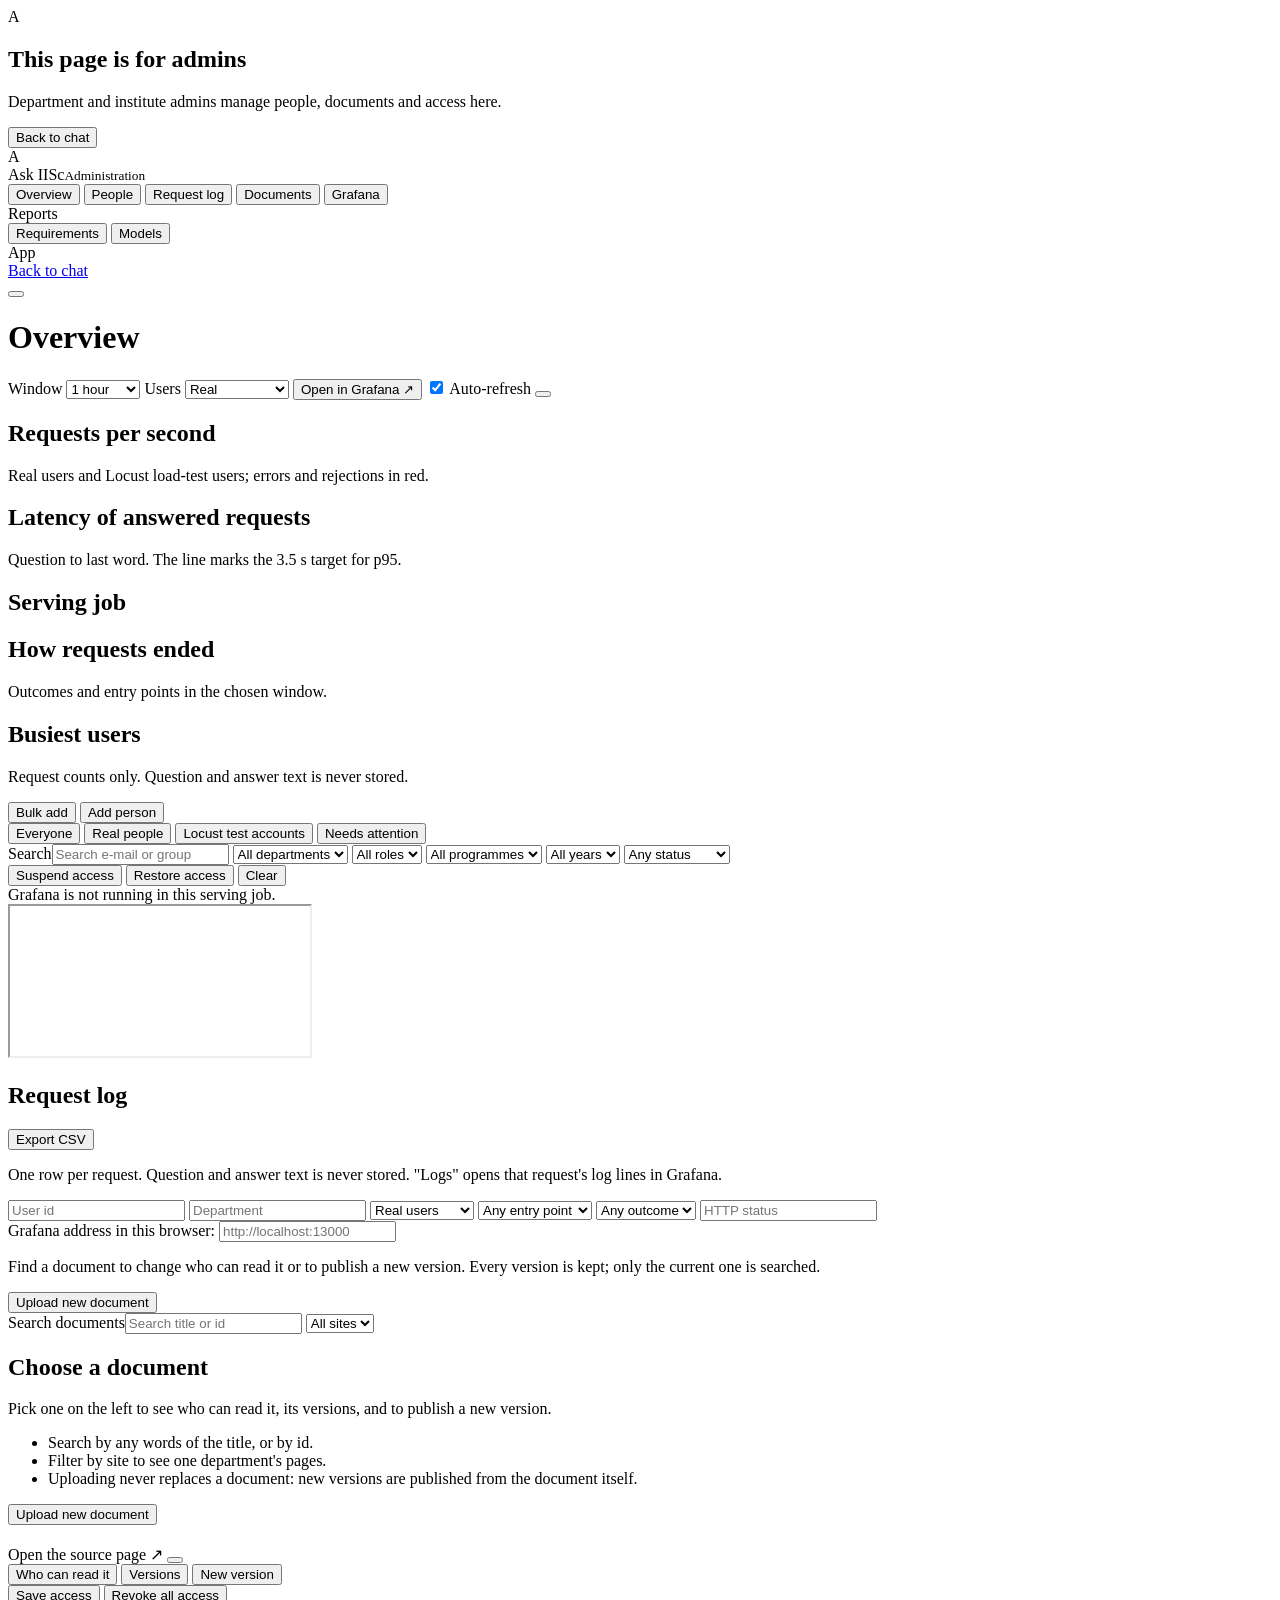
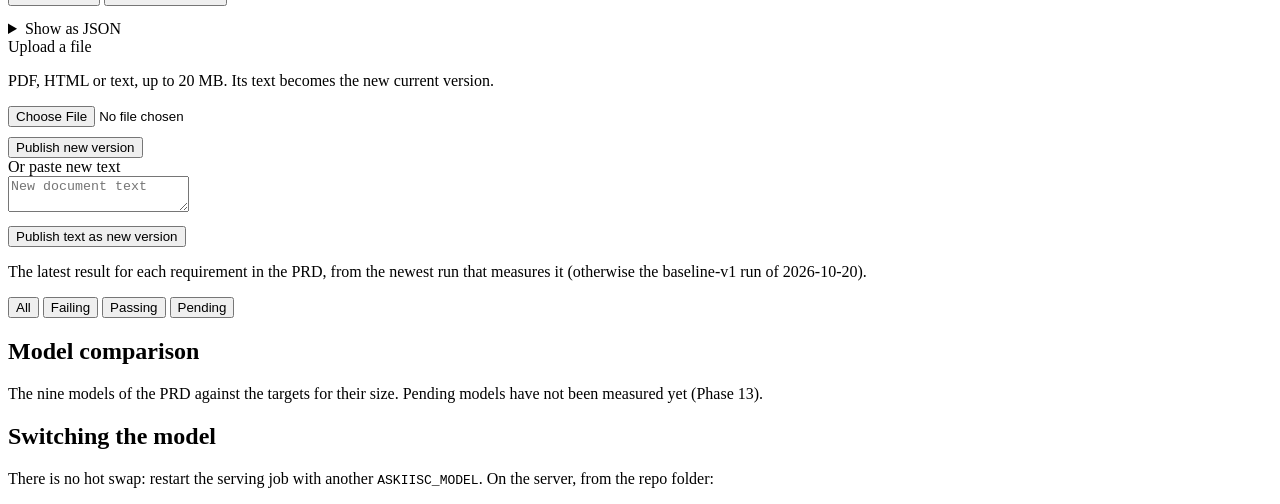
==== src/askiisc/web/static/admin.html @ ecf382e5 "feat(web): admin dashboard: people, documents, Grafana, requirements People tabs with programmes and" ====
<!doctype html>
<html lang="en">
<head>
<meta charset="utf-8">
<meta name="viewport" content="width=device-width, initial-scale=1">
<title>Ask IISc Admin</title>
<link rel="stylesheet" href="/static/style.css">
</head>
<body>
<div id="denied" class="denied hidden">
  <span class="mark">A</span>
  <h2>This page is for admins</h2>
  <p class="muted">Department and institute admins manage people, documents and access here.</p>
  <a href="/"><button class="primary" type="button">Back to chat</button></a>
</div>

<div id="shell" class="admin hidden">
  <nav class="admin-nav" id="nav">
    <div class="brand"><span class="mark">A</span><div>Ask IISc<small>Administration</small></div></div>
    <button data-tab="overview" class="active" data-icon="chart">Overview</button>
    <button data-tab="people" data-icon="users">People</button>
    <button data-tab="requests" data-icon="list">Request log</button>
    <button data-tab="documents" data-icon="doc">Documents</button>
    <button data-tab="grafana" data-icon="bolt">Grafana</button>
    <div class="group">Reports</div>
    <button data-tab="requirements" data-icon="check">Requirements</button>
    <button data-tab="models" data-icon="cpu">Models</button>
    <div class="group">App</div>
    <a href="/" data-icon="chat">Back to chat</a>
    <div class="who" id="who"></div>
  </nav>

  <div class="admin-main">
    <header class="admin-head">
      <button class="icon nav-toggle" id="nav-toggle" type="button" data-icon="menu"></button>
      <h1 id="title">Overview</h1>
      <span class="spacer"></span>
      <span class="toggle" id="window-box"><label for="window">Window</label>
        <select id="window">
          <option value="900">15 min</option>
          <option value="3600" selected>1 hour</option>
          <option value="21600">6 hours</option>
          <option value="86400">24 hours</option>
          <option value="604800">7 days</option>
        </select></span>
      <span class="toggle" id="origin-box"><label for="origin">Users</label>
        <select id="origin">
          <option value="real" selected>Real</option>
          <option value="locust">Locust</option>
          <option value="">Real + Locust</option>
        </select></span>
      <a id="g-open" class="hidden" target="_blank" rel="noopener"><button type="button">Open in Grafana ↗</button></a>
      <label class="toggle"><input type="checkbox" id="auto" checked> Auto-refresh</label>
      <button class="icon" id="theme" type="button" title="Light / dark" data-icon="moon"></button>
    </header>

    <main class="admin-body">
      <!-- overview -->
      <section data-panel="overview">
        <div class="headline">
          <div class="hero" id="hero"></div>
          <div class="stats" id="stats"></div>
        </div>
        <div class="grid2">
          <div class="panel"><div class="panel-head"><div><h2>Requests per second</h2><p class="desc" id="rate-desc">Real users and Locust load-test users; errors and rejections in red.</p></div></div>
            <div class="chart" id="chart-rate"></div><div class="legend" id="legend-rate"></div></div>
          <div class="panel"><div class="panel-head"><div><h2>Latency of answered requests</h2><p class="desc">Question to last word. The line marks the 3.5 s target for p95.</p></div></div>
            <div class="chart" id="chart-latency"></div><div class="legend" id="legend-latency"></div></div>
        </div>
        <div class="panel"><div class="panel-head"><h2>Serving job</h2><span id="serve-state" style="margin-left:auto"></span></div><div id="system"></div></div>
        <div class="grid-1-2">
          <div class="panel"><h2>How requests ended</h2><p class="desc">Outcomes and entry points in the chosen window.</p><div id="outcomes"></div></div>
          <div class="panel"><h2>Busiest users</h2><p class="desc">Request counts only. Question and answer text is never stored.</p><div class="table-wrap" id="top-users"></div></div>
        </div>
      </section>

      <!-- people -->
      <section data-panel="people" class="hidden">
        <div class="page-head">
          <p class="desc" id="people-desc"></p>
          <span class="spacer"></span>
          <button id="bulk-open" type="button" data-icon="upload">Bulk add</button>
          <button id="add-open" class="primary" type="button" data-icon="plus">Add person</button>
        </div>
        <div class="tabs" id="people-tabs" role="tablist" aria-label="Who to show">
          <button type="button" role="tab" data-view="all">Everyone <span class="count"></span></button>
          <button type="button" role="tab" data-view="real" aria-selected="true">Real people <span class="count"></span></button>
          <button type="button" role="tab" data-view="locust">Locust test accounts <span class="count"></span></button>
          <button type="button" role="tab" data-view="attention">Needs attention <span class="count attention"></span></button>
        </div>
        <div class="toolbar people-filters">
          <label class="search" data-icon="search"><span class="sr-only">Search</span><input id="p-q" type="search" placeholder="Search e-mail or group"></label>
          <select id="p-dept" aria-label="Department"><option value="">All departments</option></select>
          <select id="p-role" aria-label="Role"><option value="">All roles</option></select>
          <select id="p-prog" aria-label="Programme"><option value="">All programmes</option></select>
          <select id="p-year" aria-label="Joining year"><option value="">All years</option></select>
          <select id="p-acct" aria-label="Status"><option value="">Any status</option><option value="active">Active</option><option value="not registered">Not registered</option><option value="suspended">Suspended</option><option value="not allowed">Not allowed</option><option value="disabled">Disabled</option></select>
        </div>
        <div class="bulk-bar hidden" id="people-bulk" role="region" aria-label="Selected people">
          <strong id="bulk-count"></strong>
          <button type="button" data-bulk="revoke" data-icon="lock">Suspend access</button>
          <button type="button" data-bulk="restore" data-icon="check">Restore access</button>
          <button type="button" class="icon" data-bulk="clear">Clear</button>
        </div>
        <div class="people-card">
          <div class="table-wrap bare" id="people-table"></div>
          <div class="table-foot"><span class="muted small" id="people-count"></span><span id="people-pager"></span></div>
        </div>
      </section>

      <!-- grafana -->
      <section data-panel="grafana" class="hidden">
        <div class="empty-note hidden" id="g-none">Grafana is not running in this serving job.</div>
        <iframe id="g-frame" class="grafana-frame" title="Grafana Ask IISc dashboard" referrerpolicy="no-referrer"></iframe>
      </section>

      <!-- request log -->
      <section data-panel="requests" class="hidden">
        <div class="panel">
          <div class="panel-head"><h2>Request log</h2><span class="spacer"></span><a id="csv" href="#"><button type="button" data-icon="download">Export CSV</button></a></div>
          <p class="desc">One row per request. Question and answer text is never stored. "Logs" opens that request's log lines in Grafana.</p>
          <div class="filters">
            <input id="f-user" placeholder="User id">
            <input id="f-dept" placeholder="Department">
            <select id="f-origin"><option value="false" selected>Real users</option><option value="true">Locust</option><option value="">Real + Locust</option></select>
            <select id="f-source"><option value="">Any entry point</option><option value="chat">Saved chat</option><option value="temporary">Temporary chat</option></select>
            <select id="f-decision"><option value="">Any outcome</option><option>answered</option><option>abstained</option><option>rejected</option><option>denied</option><option>error</option></select>
            <input id="f-status" placeholder="HTTP status">
          </div>
          <div class="toolbar small muted">Grafana address in this browser: <input id="grafana-base" style="max-width:20em" placeholder="http://localhost:13000"></div>
          <div class="table-wrap" id="req-table"></div>
          <div id="req-pager"></div>
        </div>
      </section>

      <!-- documents -->
      <section data-panel="documents" class="hidden">
        <div class="page-head">
          <p class="desc">Find a document to change who can read it or to publish a new version. Every version is kept; only the current one is searched.</p>
          <span class="spacer"></span>
          <button id="u-open" class="primary" type="button" data-icon="upload">Upload new document</button>
        </div>
        <div class="doc-layout">
          <div class="panel doc-find">
            <label class="search" data-icon="search"><span class="sr-only">Search documents</span><input id="d-q" type="search" placeholder="Search title or id"></label>
            <select id="d-site" aria-label="Site"><option value="">All sites</option></select>
            <div class="doc-count muted small" id="d-count"></div>
            <div class="doc-list" id="d-list" role="listbox" aria-label="Documents"></div>
          </div>
          <div class="panel doc-detail">
            <div class="doc-empty" id="d-empty">
              <span class="doc-empty-icon" data-icon="doc"></span>
              <h2>Choose a document</h2>
              <p class="muted" id="d-empty-text">Pick one on the left to see who can read it, its versions, and to publish a new version.</p>
              <ul class="doc-tips muted small">
                <li>Search by any words of the title, or by id.</li>
                <li>Filter by site to see one department's pages.</li>
                <li>Uploading never replaces a document: new versions are published from the document itself.</li>
              </ul>
              <button class="primary" type="button" id="d-empty-upload" data-icon="upload">Upload new document</button>
            </div>
            <div class="hidden" id="d-body">
              <div class="panel-head">
                <div><h2 id="d-title"></h2><div class="muted small" id="d-meta"></div></div>
                <span class="spacer"></span><a id="d-link" target="_blank" rel="noopener" class="small">Open the source page ↗</a>
                <button type="button" class="icon" id="d-close" data-icon="x" title="Close this document" aria-label="Close this document"></button>
              </div>
              <div class="tabs" id="d-tabs" role="tablist" aria-label="Document">
                <button type="button" role="tab" data-dpane="access" aria-selected="true">Who can read it</button>
                <button type="button" role="tab" data-dpane="versions">Versions</button>
                <button type="button" role="tab" data-dpane="new">New version</button>
              </div>
              <div data-pane="access">
                <div id="p-policy"></div>
                <div class="buttons-row">
                  <button class="primary" id="p-save" type="button">Save access</button>
                  <button class="danger" id="p-revoke" type="button">Revoke all access</button>
                </div>
                <div class="error" id="p-msg"></div>
                <details style="margin-top:14px"><summary>Show as JSON</summary><pre class="cmd" id="p-json"></pre></details>
              </div>
              <div data-pane="versions" class="hidden"><div class="table-wrap bare" id="h-table"></div></div>
              <div data-pane="new" class="hidden">
                <div class="grid2">
                  <div><div class="label">Upload a file</div><p class="hint">PDF, HTML or text, up to 20 MB. Its text becomes the new current version.</p>
                    <input id="v-file" type="file" accept=".pdf,.html,.htm,.txt"><div style="margin-top:10px"><button class="primary" id="v-send" type="button" data-icon="upload">Publish new version</button></div></div>
                  <div><div class="label">Or paste new text</div>
                    <textarea id="r-text" class="code" placeholder="New document text"></textarea>
                    <div style="margin-top:10px"><button id="r-save" type="button">Publish text as new version</button></div></div>
                </div>
                <div class="error" id="v-msg"></div>
              </div>
            </div>
          </div>
        </div>
      </section>


      <!-- requirements -->
      <section data-panel="requirements" class="hidden">
        <div class="page-head"><p class="desc">The latest result for each requirement in the PRD, from the newest run that measures it (otherwise the baseline-v1 run of 2026-10-20).</p></div>
        <div class="req-stats" id="req-stats"></div>
        <div class="tabs" id="req-tabs" role="tablist" aria-label="Which requirements">
          <button type="button" role="tab" data-rview="all" aria-selected="true">All <span class="count"></span></button>
          <button type="button" role="tab" data-rview="fail">Failing <span class="count attention"></span></button>
          <button type="button" role="tab" data-rview="pass">Passing <span class="count"></span></button>
          <button type="button" role="tab" data-rview="pending">Pending <span class="count"></span></button>
        </div>
        <div id="req-list"></div>
      </section>

      <!-- models -->
      <section data-panel="models" class="hidden">
        <div class="panel">
          <h2>Model comparison</h2>
          <p class="desc">The nine models of the PRD against the targets for their size. Pending models have not been measured yet (Phase 13).</p>
          <div class="table-wrap" id="models-table"></div>
        </div>
        <div class="panel">
          <h2>Switching the model</h2>
          <p class="desc" id="models-active"></p>
          <p class="desc">There is no hot swap: restart the serving job with another <code>ASKIISC_MODEL</code>. On the server, from the repo folder:</p>
          <pre class="cmd" id="models-switch"></pre>
        </div>
      </section>

    </main>
  </div>
</div>

<datalist id="dept-list"></datalist>

<dialog id="dlg-person">
  <form id="person-form" method="dialog">
    <h3 id="person-title">Add person</h3>
    <div class="field"><label for="pf-id">IISc e-mail</label><input id="pf-id" required placeholder="Their IISc e-mail address">
      <div class="hint">They create their own account with this address on the sign-in page. Check the spelling.</div></div>
    <div class="grid2" style="gap:12px">
      <div class="field"><label for="pf-dept">Department</label><select id="pf-dept" required></select></div>
      <div class="field"><label for="pf-role">Role</label><select id="pf-role"></select></div>
    </div>
    <div class="grid2" style="gap:12px">
      <div class="field" id="pf-prog-field"><label for="pf-prog">Programme</label><select id="pf-prog"></select></div>
      <div class="field" id="pf-kind-field"><label for="pf-kind">Type</label><select id="pf-kind"></select></div>
      <div class="field"><label for="pf-year" id="pf-year-label">Joining year</label><input id="pf-year" type="number" min="1950" max="2100" step="1" inputmode="numeric" placeholder="e.g. 2025"></div>
    </div>
    <div class="field"><label for="pf-groups">Extra access groups</label><input id="pf-groups" placeholder="comma separated, e.g. hostel-committee">
      <div class="hint" id="pf-auto">Department, role and programme groups are added automatically.</div></div>
    <div class="error" id="pf-msg"></div>
    <div class="buttons"><button type="button" id="pf-cancel">Cancel</button><button class="primary" id="pf-save" type="submit">Save</button></div>
  </form>
</dialog>

<dialog id="dlg-upload" class="wide">
  <h3>Upload a new document</h3>
  <div class="grid2" style="gap:12px">
    <div class="field"><label for="u-doc">Document id</label><input id="u-doc" placeholder="csa-lab-rules-2026" autocomplete="off" spellcheck="false">
      <div class="hint" id="u-doc-hint">Lower-case letters, digits, "-", "." and "_". It must not be in use.</div></div>
    <div class="field"><label for="u-file">File</label><input id="u-file" type="file" accept=".pdf,.html,.htm,.txt"></div>
  </div>
  <div id="u-policy"></div>
  <div class="error" id="u-msg"></div>
  <div class="buttons"><button type="button" id="u-cancel">Cancel</button><button class="primary" id="u-send" type="button" data-icon="upload">Upload and publish</button></div>
</dialog>

<dialog id="dlg-bulk" class="wide">
  <h3>Bulk add people</h3>
  <p class="muted small">CSV with a header row. Columns: <code>user_id</code> (required), <code>department</code>, <code>role</code> (student, faculty, staff), <code>program</code> (students: <code>phd</code>, <code>mtech-research</code>, <code>mtech-cse</code> in CSA, <code>mtech-cds</code> in CDS), <code>joined</code> (year; required for students), <code>kind</code> (faculty: <code>visiting</code>; staff: <code>administrative</code>, <code>technical</code>, <code>research</code>), <code>groups</code> (separated by <code>;</code>). Department defaults to yours; role to student. Nothing is added unless every row is valid.</p>
  <pre class="cmd">user_id,role,program,joined,kind,groups
&lt;e-mail&gt;,student,phd,2025,,lab-ml
&lt;e-mail&gt;,faculty,,,visiting,</pre>
  <div class="toolbar"><input id="b-file" type="file" accept=".csv,text/csv"></div>
  <textarea id="b-text" class="code" placeholder="…or paste the CSV here"></textarea>
  <div class="error" id="b-msg"></div>
  <div class="table-wrap bare" id="b-preview" style="max-height:280px;overflow:auto"></div>
  <div class="buttons"><button type="button" id="b-close">Close</button><button type="button" id="b-check">Check</button><button class="primary" type="button" id="b-apply" disabled>Add people</button></div>
</dialog>

<script src="/static/ui.js"></script>
<script src="/static/policy_editor.js"></script>
<script src="/static/admin.js"></script>
</body>
</html>
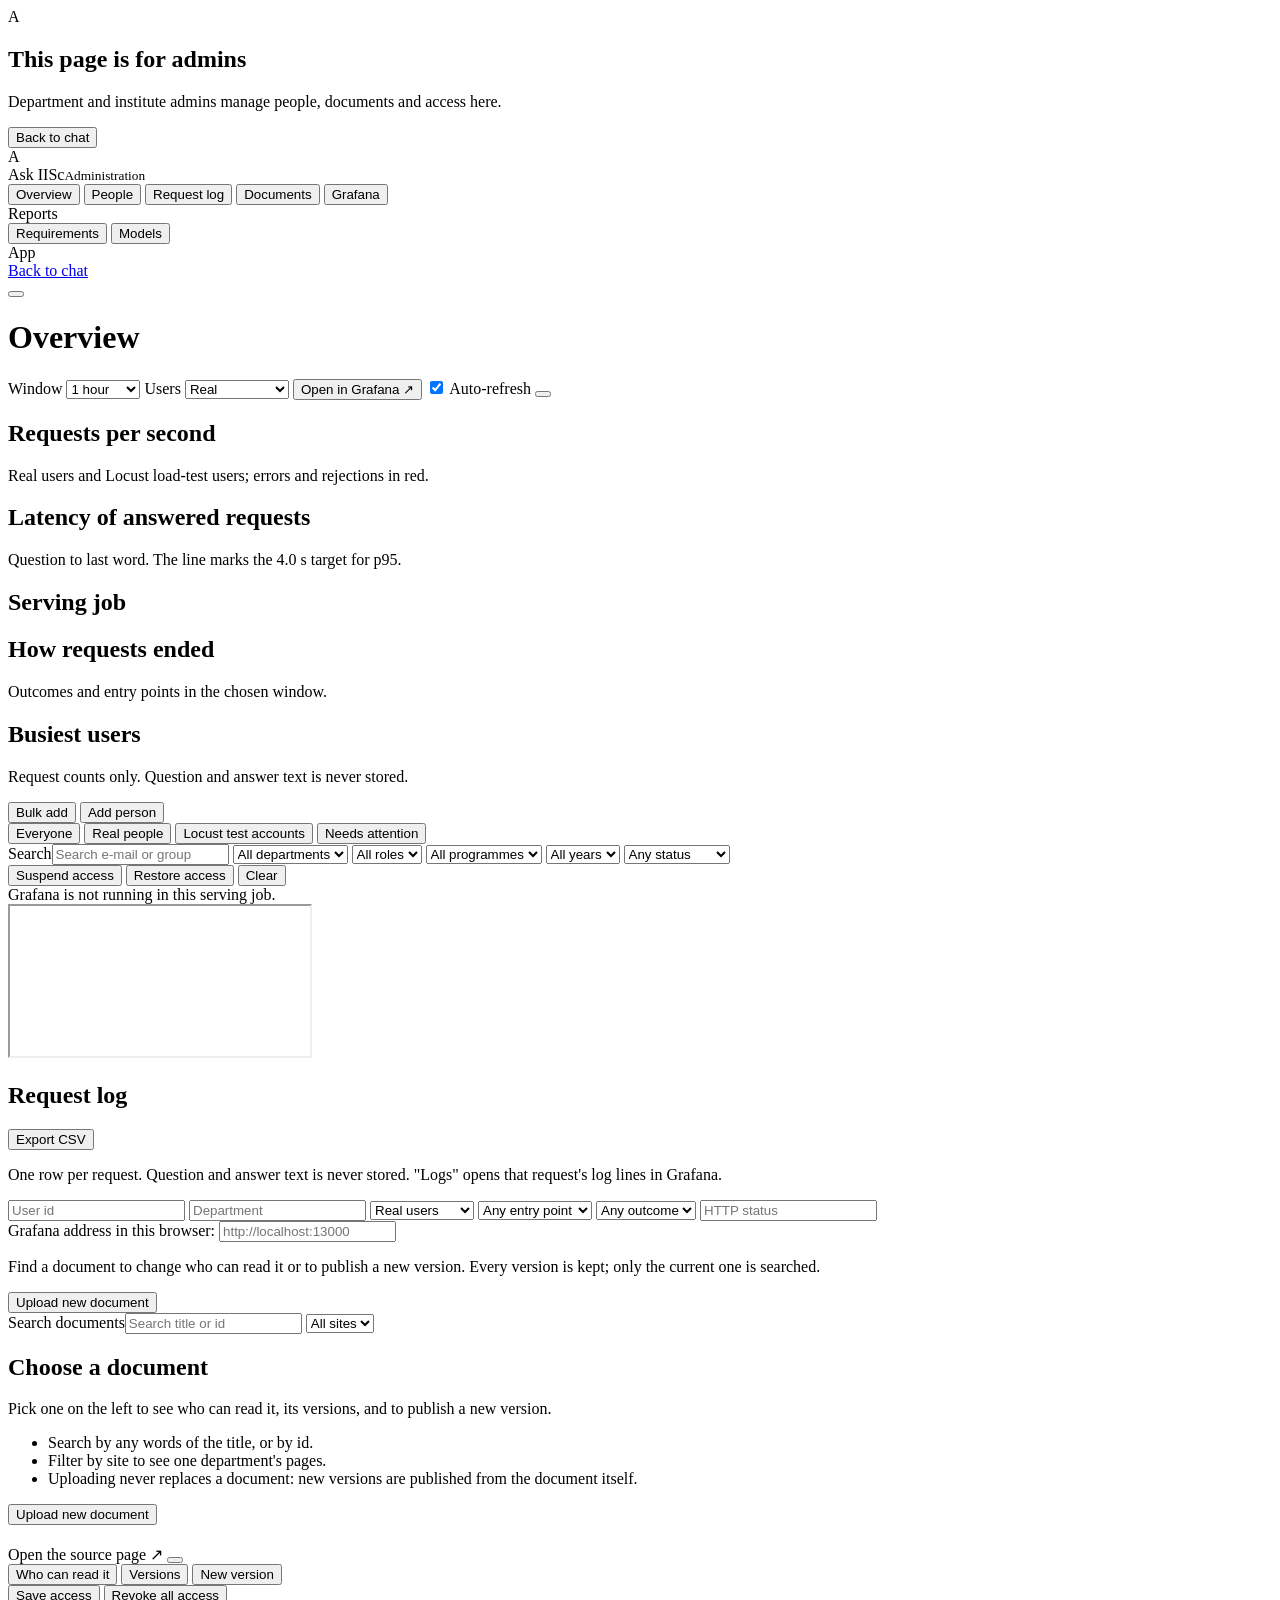
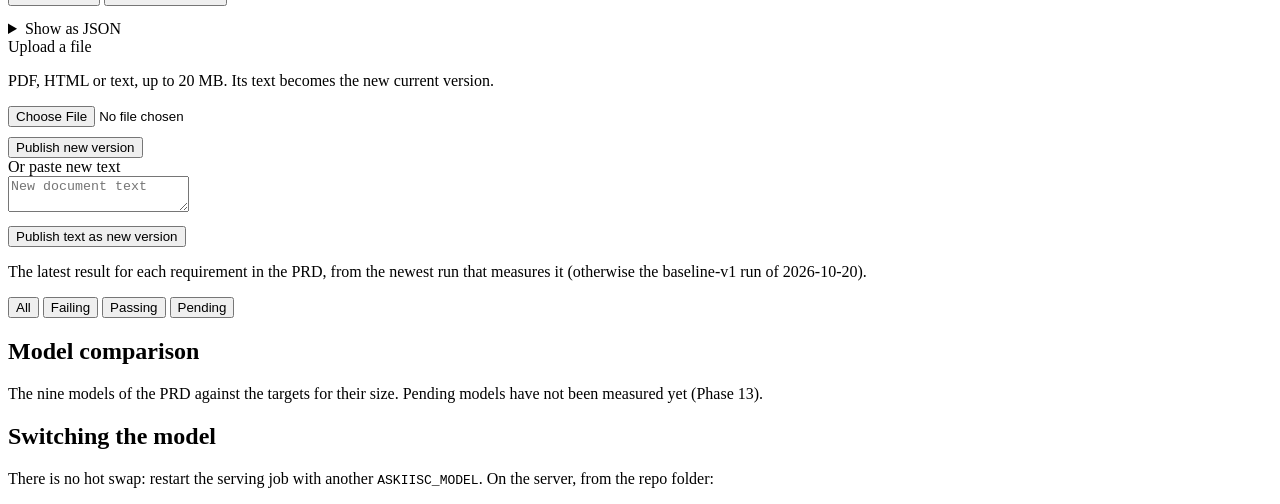
==== commit 58be67e0: "feat(targets): NFR-1 warm p95 total at most 4.0 s The quiet-card runs with two workers measure a med" ====
--- a/src/askiisc/web/static/admin.html
+++ b/src/askiisc/web/static/admin.html
@@ -64,7 +64,7 @@
         <div class="grid2">
           <div class="panel"><div class="panel-head"><div><h2>Requests per second</h2><p class="desc" id="rate-desc">Real users and Locust load-test users; errors and rejections in red.</p></div></div>
             <div class="chart" id="chart-rate"></div><div class="legend" id="legend-rate"></div></div>
-          <div class="panel"><div class="panel-head"><div><h2>Latency of answered requests</h2><p class="desc">Question to last word. The line marks the 3.5 s target for p95.</p></div></div>
+          <div class="panel"><div class="panel-head"><div><h2>Latency of answered requests</h2><p class="desc">Question to last word. The line marks the 4.0 s target for p95.</p></div></div>
             <div class="chart" id="chart-latency"></div><div class="legend" id="legend-latency"></div></div>
         </div>
         <div class="panel"><div class="panel-head"><h2>Serving job</h2><span id="serve-state" style="margin-left:auto"></span></div><div id="system"></div></div>
